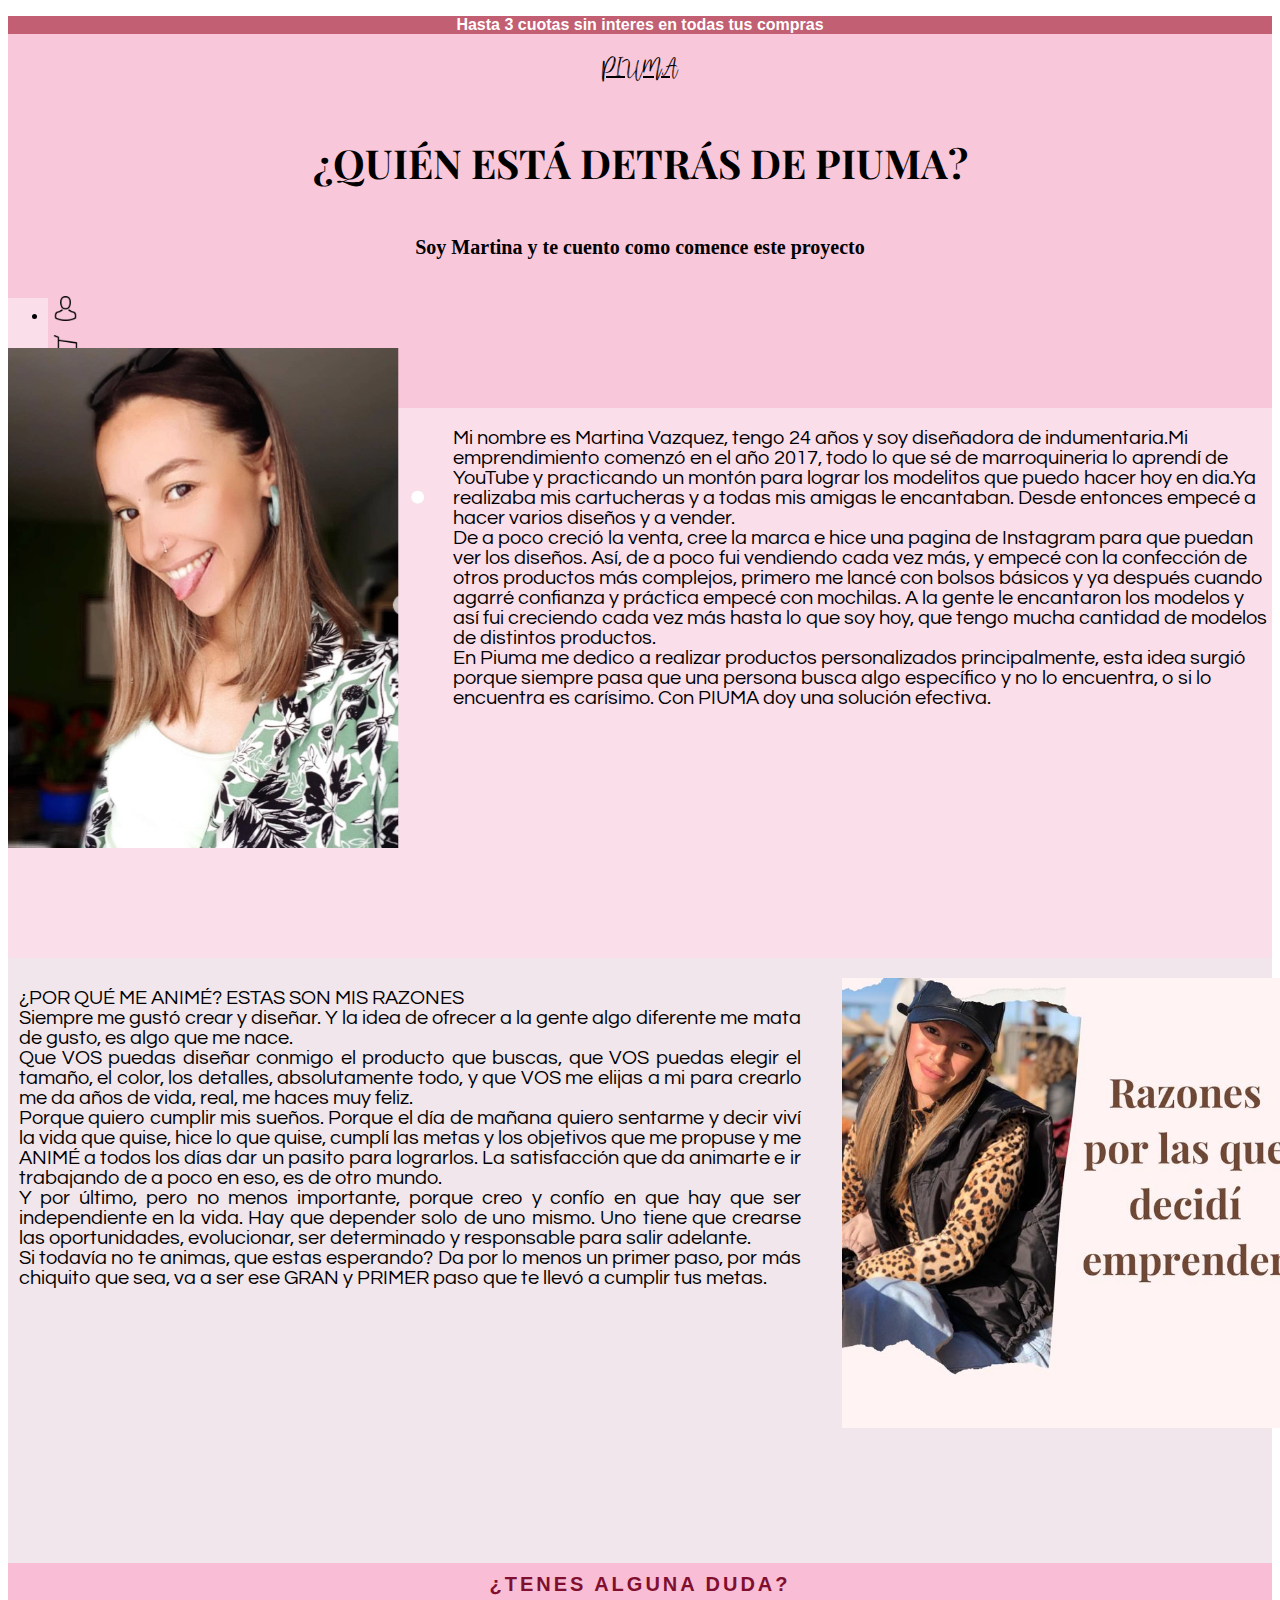
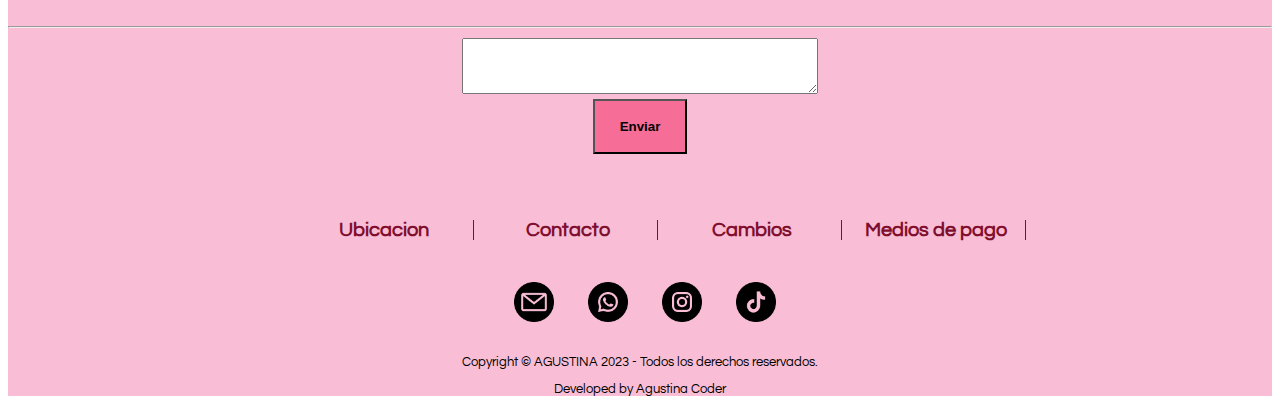
==== pages/quiensoy.html @ 61ef23d9 "creacion" ====
<!DOCTYPE html>
<html lang="en">

<head>
    <meta charset="UTF-8">
    <meta http-equiv="X-UA-Compatible" content="IE=edge">
    <meta name="viewport" content="width=device-width, initial-scale=1.0">
    <title>Conocenos</title>
    <meta name="description"
        content="Te cuento un poco mas de mi y como comenzo este proyecto en mi cabeza y como puse manos a la obra para lograr lo que hoy es Piuma">
    <meta name="keywords" content="Conoceme,Martina,Diseñadora,Mendoza,artensal,marroquineria">
    <!-- Boostrap CDN -->
    <link href="https://cdn.jsdelivr.net/npm/bootstrap@5.3.0/dist/css/bootstrap.min.css" rel="stylesheet"
        integrity="sha384-9ndCyUaIbzAi2FUVXJi0CjmCapSmO7SnpJef0486qhLnuZ2cdeRhO02iuK6FUUVM" crossorigin="anonymous">

    <link rel="stylesheet" href="../css/styles.css">
    <link rel="shortcut icon" href="../img/favicon.jpeg" type="image/x-icon">
</head>

<body>
    <section class="pagequiensoy">
        <header class="headpages-1">
            <p class="banner">Hasta 3 cuotas sin interes en todas tus compras</p>
            <p class="piuma">
                <a href="../index.html">PIUMA</a>
            </p>

            <h1 class="presentacion-titulo">¿QUIÉN ESTÁ DETRÁS DE PIUMA?</h1>
            <h2 class="subtitulo">Soy Martina y te cuento como comence este proyecto</h2>
            <div class="iconos">
                <ul class="nav justify-content-end">
                    <li class="nav-item-icono">
                        <a class="nav-link" href="#">
                            <img src="../img/avatar.png" width="25px" alt="logearse">
                        </a>
                    </li>
                    <li class="nav-item-icono">
                        <a class="nav-link" href="#">
                            <img src="../img/carrito-de-compras.png" width="25px" alt="compras">
                        </a>
                    </li>
                    <li class="nav-item-icono">
                        <a class="nav-link" href="#">
                            <img src="../img/estrella.png" width="25px" alt="favoritos">
                        </a>
                    </li>
                </ul>
            </div>

            <nav class="navbar navbar-expand-lg bg-body-tertiary">
                <div class="container-fluid">
                    <a class="navbar-brand" href="#"></a>
                    <button class="navbar-toggler" type="button" data-bs-toggle="collapse"
                        data-bs-target="#navbarSupportedContent" aria-controls="navbarSupportedContent"
                        aria-expanded="false" aria-label="Toggle navigation">
                        <span class="navbar-toggler-icon"></span>
                    </button>

                    <div class="collapse navbar-collapse" id="navbarSupportedContent">
                        <ul class="navbar-nav me-auto mb-2 mb-lg-0">
                            <li class="nav-item">
                                <a class="nav-link active" aria-current="page" href="../index.html">HOME</a>
                            </li>
                            <li class="nav-item dropdown">
                                <a class="nav-link dropdown-toggle" href="#" role="button" data-bs-toggle="dropdown"
                                    aria-expanded="false">
                                    PRODUCTOS
                                </a>
                                <ul class="dropdown-menu">
                                    <li><a class="dropdown-item" href="../pages/mantenimiento.html">Carteras</a></li>
                                    <li><a class="dropdown-item" href="../pages/mantenimiento.html">Bandoleras</a></li>
                                    <li><a class="dropdown-item" href="../pages/bolsos.html">Bolsos</a></li>
                                    <li><a class="dropdown-item" href="../pages/mantenimiento.html">Riñoneras</a></li>
                                    <li><a class="dropdown-item" href="../pages/mantenimiento.html">Mochilas</a></li>
                                    <li><a class="dropdown-item" href="../pages/mantenimiento.html">Bolsos materos</a>
                                    </li>
                                </ul>
                            </li>
                            <li class="nav-item dropdown">
                                <a class="nav-link dropdown-toggle" href="#" role="button" data-bs-toggle="dropdown"
                                    aria-expanded="false">
                                    ACCESORIOS
                                </a>
                                <ul class="dropdown-menu">
                                    <li><a class="dropdown-item" href="../pages/sobres.html">Sobres</a></li>
                                    <li><a class="dropdown-item" href="../pages/mantenimiento.html">Neceseres</a></li>
                                    <li><a class="dropdown-item" href="../pages/mantenimiento.html">Billeteras</a></li>
                                    <li><a class="dropdown-item" href="../pages/mantenimiento.html">Fundas Notebook</a>
                                    </li>
                                    <li><a class="dropdown-item" href="../pages/mantenimiento.html">Complementos</a>
                                    </li>
                                </ul>
                            </li>
                            <li class="nav-item dropdown">
                                <a class="nav-link dropdown-toggle" href="#" role="button" data-bs-toggle="dropdown"
                                    aria-expanded="false">
                                    PERSONALIZÁ TU PEDIDO
                                </a>
                                <ul class="dropdown-menu">
                                    <li><a class="dropdown-item" href="#">¿Cómo puedo personalizar mi pedido?</a></li>

                                </ul>
                            </li>
                        </ul>
                        <form class="d-flex" role="search">
                            <input class="form-control me-2" type="search" placeholder="Search" aria-label="Search">
                            <button type="button" class="btn btn-light">Buscar</button>

                        </form>
                    </div>
                </div>
            </nav>
        </header>
    </section>

    <section class="quiensoy">
        <main>
            <div class="contenedor1">
                <img src="../img/yo.png" alt class="yo">
                <p class="texto1">
                    Mi nombre es Martina Vazquez, tengo 24 años y soy diseñadora de indumentaria.Mi emprendimiento
                    comenzó
                    en el año 2017, todo lo que sé de marroquineria
                    lo aprendí de YouTube y practicando un montón para lograr los modelitos que puedo hacer hoy en
                    dia.Ya
                    realizaba mis cartucheras y a todas mis amigas le encantaban. Desde entonces empecé a hacer
                    varios
                    diseños y a vender.
                    <br>
                    De a poco creció la venta, cree la marca e hice una pagina de Instagram para que puedan ver los
                    diseños.
                    Así, de a poco fui vendiendo cada vez más, y empecé con la confección de otros productos más
                    complejos,
                    primero me lancé con bolsos básicos y ya después cuando agarré confianza y práctica empecé con
                    mochilas.
                    A la gente le encantaron los modelos y así fui creciendo cada vez más hasta lo que soy hoy, que
                    tengo
                    mucha cantidad de modelos de distintos productos.
                    <br>
                    En Piuma me dedico a realizar productos personalizados principalmente, esta idea surgió porque
                    siempre
                    pasa que una persona busca algo específico y no lo encuentra, o si lo encuentra es carísimo. Con
                    PIUMA
                    doy una solución efectiva.
                </p>
            </div>

            <div class="contenedor2">
                <p class="text2">
                    ¿POR QUÉ ME ANIMÉ? ESTAS SON MIS RAZONES
                    <br>
                    Siempre me gustó crear y diseñar. Y la idea de ofrecer a la gente algo diferente me mata de
                    gusto,
                    es
                    algo que me nace.
                    <br>
                    Que VOS puedas diseñar conmigo el producto que buscas, que VOS puedas elegir el tamaño, el
                    color,
                    los
                    detalles, absolutamente todo, y que VOS me elijas a mi para crearlo me da años de vida, real, me
                    haces
                    muy feliz.
                    <br>
                    Porque quiero cumplir mis sueños. Porque el día de mañana quiero sentarme y decir viví la vida
                    que
                    quise, hice lo que quise, cumplí las metas y los objetivos que me propuse y me ANIMÉ a todos los
                    días
                    dar un pasito para lograrlos. La satisfacción que da animarte e ir trabajando de a poco en eso,
                    es
                    de
                    otro mundo.
                    <br>
                    Y por último, pero no menos importante, porque creo y confío en que hay que ser independiente en
                    la
                    vida.
                    Hay que depender solo de uno mismo. Uno tiene que crearse las oportunidades, evolucionar, ser
                    determinado y responsable para salir adelante.
                    <br>
                    Si todavía no te animas, que estas esperando? Da por lo menos un primer paso, por más chiquito
                    que
                    sea,
                    va a ser ese GRAN y PRIMER paso que te llevó a cumplir tus metas.
                </p>
                <img src="../img/emprender.jpeg" alt class="emprender">
            </div>
        </main>
    </section>


    <footer class="footerindex">
        <div class="formulario">
            <form action="#" target="dudas">
                <div class="duda">
                    <p> ¿TENES ALGUNA DUDA?</p>
                    <hr>
                    <textarea name="mensaje"></textarea>
                </div>
                <input type="submit" value="Enviar">
            </form>
        </div>

        <nav class="menufinal">
            <ul class="mf">
                <li><a href="../pages/ubicacion.html">Ubicacion</a></li>
                <li><a href="#">Contacto</a></li>
                <li><a href="#">Cambios</a></li>
                <li><a href="#">Medios de pago</a></li>
            </ul>
        </nav>

        <nav class="menumedia">
            <ul class="mm">
                <li>
                    <a href="mailto:martinarociovaz@hotmail.com">
                        <img src="../img/email.png" alt class="correo">
                    </a>
                </li>
                <li><a href="https://api.whatsapp.com/send?phone=5492616509023">
                        <img src="../img/whatsapp.png" alt class="ws">
                    </a>
                </li>
                <li><a href="https://www.instagram.com/piumabags">
                        <img src="../img/instagram.png" alt class="ig">
                    </a>
                </li>
                <li><a href="https://www.tiktok.com/@piumabags?_t=8d8x2NXnNKg&_r=1">
                        <img src="../img/tik-tok.png" alt class="tiktok">
                    </a>
                </li>
            </ul>
        </nav>
        <p class="copy">
            Copyright © AGUSTINA 2023 - Todos los derechos reservados.</p>
        <p class="m-0 pb-3">Developed by Agustina Coder</p>

    </footer>
    <!-- Boostrap CDN -->
    <script src="https://cdn.jsdelivr.net/npm/bootstrap@5.3.0/dist/js/bootstrap.bundle.min.js"
        integrity="sha384-geWF76RCwLtnZ8qwWowPQNguL3RmwHVBC9FhGdlKrxdiJJigb/j/68SIy3Te4Bkz"
        crossorigin="anonymous"></script>
</body>

</html>
---- css/styles.css ----
@font-face {
  font-family: "$marca";
  src: url(./../fonts/letramarca.ttf);
}
@font-face {
  font-family: "$letratitulo2";
  src: url(./../fonts/letratitulo2.ttf);
}
@font-face {
  font-family: "$comun";
  src: url(./../fonts/menus.ttf);
}
@font-face {
  font-family: "$title";
  src: url(./../fonts/PlayfairDisplay-VariableFont_wght.ttf);
}
header {
  height: 100%;
  width: 100%;
  background-color: #f8c7da;
}
header .banner {
  background-color: rgba(147, 5, 24, 0.537254902);
  text-align: center;
  font-family: "Helvetica";
  font-weight: bold;
  color: #fffefe;
}
header .titulo {
  text-align: center;
}
header .titulo a {
  text-decoration: none;
  font-family: "$marca";
  font-size: 75px;
  font-weight: bold;
  letter-spacing: 5px;
  color: black;
}
header .subtitulo {
  text-align: center;
  font-size: 20px;
}
header .by {
  text-align: center;
  font-size: 20px;
}
header .nav-item li a {
  background-color: #f6f6f6 !important;
  color: black;
  text-decoration: none;
  padding: 8px;
  font-size: 14px;
  font-family: "$comun";
}
header .dropdown-menu a:hover {
  background-color: rgba(234, 148, 204, 0.9764705882) !important;
  text-align: center;
}
header .cuidado-titulo {
  font-family: "$comun";
  letter-spacing: normal;
  font-weight: lighter;
}
header .navbar navbar-expand-lg bg-body-tertiary {
  display: grid;
}
header .iconos {
  display: flex;
  flex-direction: column;
}
header .nav-item-icono {
  background-color: #f8c7da;
  padding: 5px;
}
header .nav-item-icono .logearse, header .nav-item-icono .compras, header .nav-item-icono .fav {
  width: 25px;
}
header .nav-item-icono a:hover {
  background-color: rgba(255, 133, 233, 0.9764705882);
}

.footerindex {
  width: 100%;
  height: 100%;
  background-color: #f9bed5;
}
.footerindex .formulario {
  font-size: 20px;
  text-align: center;
  color: rgba(248, 167, 167, 0.8);
  font-family: "Poppins", sans-serif;
  letter-spacing: 3px;
  margin-bottom: 50px;
}
.footerindex form .duda p {
  color: #800f2f;
  font-weight: bold;
  padding: 10px;
}
.footerindex textarea {
  width: 350px;
  height: 50px;
}
.footerindex input[type=submit i] {
  background-color: rgba(243, 34, 93, 0.5176470588);
  width: 94px;
  height: 55px;
  font-weight: bold;
}
.footerindex .menufinal {
  list-style: none;
  margin: 0;
  text-align: center;
  overflow: auto;
  margin-bottom: 10px;
}
.footerindex .menufinal li {
  width: 180px;
  display: inline-block;
}
.footerindex .menufinal a {
  text-decoration: none;
  display: block;
  font-family: "$comun";
  font-weight: bold;
  font-size: 20px;
  color: #800f2f;
  border-right: 1px solid;
}
.footerindex .menufinal li a:hover {
  background-color: #fee7f0;
}
.footerindex .copy {
  font-family: "$comun";
  text-align: center;
  font-size: 13px;
  color: black;
  font-weight: lighter;
}
.footerindex .pb-3 {
  font-family: "$comun";
  text-align: center;
  font-size: 13px;
  color: black;
  font-weight: lighter;
}
.footerindex .menumedia {
  display: flex;
  justify-content: center;
}
.footerindex .menumedia .mm li {
  width: 70px;
  display: inline-block;
}
.footerindex .menumedia .mm li .correo, .footerindex .menumedia .mm li .ws, .footerindex .menumedia .mm li .ig, .footerindex .menumedia .mm li .tiktok {
  width: 40px;
  height: 40px;
}

.descuentos {
  display: none;
  height: 500px;
  width: 100%;
}
.descuentos .imgdescuento {
  display: none;
  display: block;
  width: 100%;
  height: 500px;
}
.descuentos .descuento-img {
  display: none;
  display: block;
  width: 100%;
  height: 500px;
}

.contenedoruno .caja1 {
  display: flex;
  width: 1050px;
  height: 540px;
  align-items: center;
  flex-wrap: nowrap;
}
.contenedoruno .perfil {
  height: 420px;
  margin-right: 40px;
  padding: 8px;
}
.contenedoruno .presentacion {
  text-align: center;
  padding: 10px;
  font-size: 20px;
  font-family: "$comun";
}
.contenedoruno .hola {
  border-right: 1px solid;
  font-size: 30px;
  padding: 10px;
}
.contenedoruno .caja2 {
  display: flex;
  justify-content: left;
  margin-left: 1080px;
  margin-top: -460px;
}
.contenedoruno video {
  display: flex;
  width: 600px;
  height: 400px;
  border-color: 3px solid;
}

.seccion2 {
  display: grid;
  background-color: #f9e1ef;
  height: 630px;
  width: 100%;
}
.seccion2 .disenio h1 {
  display: flex;
  flex-direction: column;
  justify-content: start;
  align-items: center;
  padding: 40px;
  font-size: 30px;
  font-family: "$comun";
  letter-spacing: 4px;
  font-weight: bold;
}
.seccion2 .row {
  display: grid;
  grid-template-columns: 330px 330px 330px 330px;
  grid-template-rows: 1fr 1px;
  row-gap: 20px;
  column-gap: 20px;
}
.seccion2 .row .modelo1,
.seccion2 .row .modelo2,
.seccion2 .row .modelo4,
.seccion2 .row .modelo5 {
  display: grid;
  grid-template-columns: 1fr;
}
.seccion2 .row .modelo1 .img1,
.seccion2 .row .modelo1 .img2,
.seccion2 .row .modelo1 .img4,
.seccion2 .row .modelo1 .img5,
.seccion2 .row .modelo2 .img1,
.seccion2 .row .modelo2 .img2,
.seccion2 .row .modelo2 .img4,
.seccion2 .row .modelo2 .img5,
.seccion2 .row .modelo4 .img1,
.seccion2 .row .modelo4 .img2,
.seccion2 .row .modelo4 .img4,
.seccion2 .row .modelo4 .img5,
.seccion2 .row .modelo5 .img1,
.seccion2 .row .modelo5 .img2,
.seccion2 .row .modelo5 .img4,
.seccion2 .row .modelo5 .img5 {
  width: 250px;
  height: 250px;
  border-radius: 5px;
  border: 1px solid;
}
.seccion2 .row .modelo1 .descripcion,
.seccion2 .row .modelo2 .descripcion,
.seccion2 .row .modelo4 .descripcion,
.seccion2 .row .modelo5 .descripcion {
  text-align: center;
  font-family: "$comun";
  font-weight: bold;
  font-size: 16px;
  text-decoration: underline;
  letter-spacing: 1px;
  text-transform: uppercase;
  padding: 2px 2px;
}
.seccion2 .row .modelo1 .cuotas,
.seccion2 .row .modelo2 .cuotas,
.seccion2 .row .modelo4 .cuotas,
.seccion2 .row .modelo5 .cuotas {
  text-align: center;
  font-family: "$comun";
}
.seccion2 .row .modelo1 .precio,
.seccion2 .row .modelo2 .precio,
.seccion2 .row .modelo4 .precio,
.seccion2 .row .modelo5 .precio {
  text-align: center;
  font-family: "$comun";
  margin-top: 5px;
  color: #100000;
  font-weight: bold;
  font-size: 16px;
}

.seccion3 {
  background-color: #e2dde0;
  width: 100%;
  height: 600px;
}
.seccion3 .titulo {
  text-align: center;
  font-family: "$comun";
  text-decoration: overline;
  letter-spacing: 1px;
  font-size: 30px;
  font-weight: bold;
  padding: 20px;
}
.seccion3 .contenedorimg {
  display: flex;
  justify-content: center;
  justify-content: space-around;
}
.seccion3 .contenedorimg .imgA {
  height: 350px;
  border: 2px solid;
  border-radius: 10px;
  transition: all 300ms;
}
.seccion3 .contenedorimg .imgA:hover {
  opacity: 0.5;
  transform: scale(1.1);
}
.seccion3 .contenedorimg .imgB, .seccion3 .contenedorimg .imgC {
  height: 350px;
  border: 2px solid;
  border-radius: 10px;
  transition: all 300ms;
}
.seccion3 .contenedorimg .imgB:hover, .seccion3 .contenedorimg .imgC:hover {
  opacity: 0.5;
  transform: scale(1.1);
}
.seccion3 .contenedorimg .imgD {
  height: 350px;
  border: 2px solid;
  border-radius: 10px;
  transition: all 300ms;
}
.seccion3 .contenedorimg .imgD:hover {
  opacity: 0.5;
  transform: scale(1.1);
}

.page .page {
  display: grid;
  width: 100%;
  grid-template-areas: "head head" "nav nav" "main main" "foot foot";
  grid-template-rows: 270px 60px;
  grid-template-columns: 100px;
}
.page .page header {
  grid-area: head;
  background-color: #f8c7da;
}
.page .page nav {
  grid-area: nav;
  height: 65px;
  background-color: #ecf1fb;
}
.page .page main {
  grid-area: main;
  display: flex;
  background-color: #fffffb;
}
.page .menupages {
  position: absolute;
  margin-left: 310px;
}
.page .piuma {
  text-align: center;
}
.page .piuma a {
  color: black;
  text-align: center;
  font-family: "$marca";
  font-size: 20px;
}
.page .bolsos-titulo {
  font-family: "$title";
  font-size: 50px;
  letter-spacing: normal;
  text-align: center;
}
.page .subtitulo-titulos {
  font-family: "$comun";
  font-size: 25px;
  text-align: center;
  padding: 20px;
  font-style: oblique;
}
.page .container_bolsos {
  display: flex;
  flex-wrap: wrap;
  align-content: stretch;
  justify-content: space-evenly;
  align-items: center;
  background-color: #f8e9f2;
}
.page .container_bolsos .bs {
  display: flex;
  width: 340px;
  height: 400px;
  padding: 60px 40px;
  border-radius: 15%;
}
.page .nombre-producto {
  font-size: 20px;
  font-weight: bold;
  text-align: center;
  font-family: "$comun";
}
.page .precio-producto {
  text-align: center;
  font-size: 18px;
  font-family: "$comun";
}
.page .cuotas-producto {
  text-align: center;
  font-family: "$comun";
}

.page .page {
  display: grid;
  width: 100%;
  grid-template-areas: "head head" "nav nav" "main main" "foot foot";
  grid-template-rows: 270px 60px;
  grid-template-columns: 100px;
}
.page .page header {
  grid-area: head;
  background-color: #f8c7da;
}
.page .page nav {
  grid-area: nav;
  height: 65px;
  background-color: #ecf1fb;
}
.page .page main {
  grid-area: main;
  display: flex;
  background-color: #fffffb;
}
.page .menupages {
  position: absolute;
  margin-left: 310px;
}
.page .sobres-titulo {
  font-family: "$title";
  font-size: 50px;
  letter-spacing: normal;
  text-align: center;
}
.page .subtitulo-titulos {
  padding: 0px;
}
.page .container_sobres {
  display: flex;
  flex-wrap: wrap;
  align-content: stretch;
  justify-content: space-evenly;
  align-items: center;
  background-color: #f8e9f2;
}
.page .container_sobres .s {
  display: flex;
  width: 350px;
  height: 340px;
  padding: 40px 50px;
  border-radius: 15%;
}
.page .container_sobres .nombre-producto {
  font-size: 20px;
  font-weight: bold;
  text-align: center;
  font-family: "$comun";
}
.page .container_sobres .precio-producto {
  text-align: center;
  font-size: 18px;
  font-family: "$comun";
}
.page .container_sobres .cuotas-producto {
  text-align: center;
  font-family: "$comun";
}

/* UBICACION */
.head-mapa {
  width: 100%;
  height: 265px;
}
.head-mapa .ubicacion-titulo {
  font-family: "$title";
  font-size: 55px;
  font-weight: 100;
  letter-spacing: normal;
  text-align: center;
}
.head-mapa .piuma {
  text-align: center;
}
.head-mapa .piuma a {
  text-align: center;
  font-family: "$marca";
  font-size: 20px;
  color: #000;
}

.mapa {
  width: 100%;
  height: 600px;
  background-color: #ffffff;
}
.mapa .mapagoogle {
  width: 720px;
  height: 550px;
  padding: 50px 60px;
}
.mapa .textoubi {
  display: flex;
  background-color: #fed6e9;
  width: 600px;
  height: 410px;
  margin: -491px 800px;
  justify-content: right;
}
.mapa .textoubi .retiro {
  font-family: "$comun";
  font-size: 25px;
  text-align: justify;
  padding: 50px;
}
.mapa .textoubi .buscar {
  border-left: 2px solid;
  padding: 42px;
  text-align: center;
  font-family: "$comun";
  font-size: 20px;
}
.mapa .tx-responsive {
  display: none;
  text-align: center;
  width: 100px;
  height: 200px;
}
.mapa .tx-responsive .tx-r {
  display: none;
}

.pagequiensoy .headpages-1 {
  width: 100%;
  height: 282px;
}
.pagequiensoy .headpages-1 .presentacion-titulo {
  font-family: "$title";
  font-size: 40px;
  letter-spacing: normal;
  padding: 20px;
  text-align: center;
}
.pagequiensoy .headpages-1 .piuma {
  text-align: center;
}
.pagequiensoy .headpages-1 .piuma a {
  text-align: center;
  font-family: "$marca";
  font-size: 20px;
  color: #000;
}
.pagequiensoy .headpages-1 .nav-item li a {
  background-color: #f6f6f6 !important;
  color: black;
  text-decoration: none;
  padding: 8px;
  font-family: "$comun";
  font-size: 14px;
}
.pagequiensoy .headpages-1 .dropdown-menu a:hover {
  background-color: rgba(234, 148, 204, 0.9764705882);
  text-align: center;
}

.quiensoy {
  width: 100%;
  height: 1245px;
  background-color: #f6eef5;
}
.quiensoy .contenedor1 {
  display: flex;
  background-color: #fadfeb;
}
.quiensoy .contenedor1 .yo {
  width: 450px;
  height: 500px;
  margin-top: 50px;
}
.quiensoy .contenedor1 .texto1 {
  width: 900px;
  height: 510px;
  margin-left: 6px;
  margin-top: 130px;
  font-size: 20px;
  padding-left: 23px;
  font-family: "$comun";
}
.quiensoy .contenedor2 {
  display: flex;
  flex-direction: row;
  flex-wrap: nowrap;
  justify-content: space-around;
  background-color: #f1e6eb;
}
.quiensoy .contenedor2 .text2 {
  width: 782px;
  height: 590px;
  font-family: "$comun";
  margin-top: 30px;
  text-align: justify;
  font-size: 20px;
  align-items: center;
}
.quiensoy .contenedor2 .emprender {
  display: flex;
  margin-bottom: 30px;
  height: 450px;
  padding: 20px;
  margin-right: -50px;
}

/* MANTEMINIEMTO */
.page-mantenimiento header .iconos {
  display: flex;
  flex-direction: column;
}
.page-mantenimiento header .nav-item-icono {
  background-color: #f8c7da;
  padding: 5px;
}
.page-mantenimiento header .nav-item-icono .logearse, .page-mantenimiento header .nav-item-icono .compras, .page-mantenimiento header .nav-item-icono .fav {
  width: 25px;
}
.page-mantenimiento header .nav-item-icono a:hover {
  background-color: rgba(255, 133, 233, 0.9764705882);
}
.page-mantenimiento .mant {
  text-align: center;
}
.page-mantenimiento .mant a {
  text-decoration: none;
  font-family: "$marca";
  font-size: 75px;
  text-align: center;
  font-weight: bold;
  letter-spacing: 5px;
  text-align: center;
  color: black;
}
.page-mantenimiento .mensaje- {
  background-color: #f8e7e9;
  display: flex;
  justify-content: center;
  padding: 28px;
  border-radius: 10px;
  margin: 64px auto;
  max-width: 448px;
  align-content: center;
  align-items: center;
  flex-direction: row;
  flex-wrap: wrap;
}
.page-mantenimiento .mensaje- .ups {
  color: black;
  font-size: 30px;
  margin: 0;
  font-weight: bold;
  text-align: center;
}
.page-mantenimiento .mensaje- .ups .warning-emoji {
  width: 48px;
  height: 48px;
}
.page-mantenimiento .mensaje- .boton {
  background-color: rgb(241, 106, 181);
  color: black;
  border: none;
  padding: 10px 20px;
  border-radius: 5px;
  margin-top: 20px;
  font-size: 16px;
  text-decoration: none;
  cursor: pointer;
}
.page-mantenimiento .mensaje- .boton:hover {
  background-color: palevioletred;
}

/* ------------------TABLET--------------------- */
@media only screen and (max-width: 1024px) {
  * {
    margin: 0;
    padding: 0;
  }
  h1 {
    font-family: "letramarca";
    font-size: 55px;
    text-align: center;
    font-weight: bold;
    letter-spacing: 5px;
  }
  .subtitulo {
    text-align: center;
    font-size: 20px;
  }
  .by {
    text-align: center;
    font-size: 20px;
  }
  /* SECCION DESCUENTOS */
  .descuentos {
    display: flex;
    width: 800px;
    height: 440px;
    margin-top: 10px;
    margin-left: 115px;
  }
  .descuentos .imgdescuento {
    display: block;
    width: 100%;
    height: 400px;
  }
  .descuentos .descuento-img {
    display: block;
    width: 100%;
    height: 400px;
  }
  /* SECCION 1 */
  .seccion1 .contenedoruno {
    width: 100%;
    height: 100%;
    background-color: #fefcfd;
  }
  .seccion1 .contenedoruno .caja1 {
    width: 100%;
    height: 100%;
    flex-wrap: wrap;
    align-content: space-between;
    justify-content: space-evenly;
  }
  .seccion1 .contenedoruno .caja1 .perfil {
    height: 400px;
    object-fit: contain;
    padding: 5px;
  }
  .seccion1 .contenedoruno .caja1 .hola {
    text-decoration: underline;
    border: none;
    font-size: 30px;
    padding: 30px 50px;
    color: #b52284;
  }
  .seccion1 .contenedoruno .caja1 .presentacion {
    text-align: center;
    font-size: 20px;
    font-family: "$comun";
  }
  .seccion1 .contenedoruno .caja2 {
    display: none;
  }
  .seccion1 .contenedoruno .caja2 .imgcaja2 {
    display: none;
  }
  /* SECCION2 */
  .seccion2 {
    display: grid;
  }
  .seccion2 .disenio {
    display: flex;
  }
  .seccion2 .row {
    display: grid;
    grid-template-columns: 202px 232px 235px 230px;
    grid-template-rows: 1fr;
    row-gap: 20px;
  }
  .seccion2 .row .modelo1,
  .seccion2 .row .modelo2,
  .seccion2 .row .modelo4,
  .seccion2 .row .modelo5 {
    display: grid;
    width: 100%;
    justify-items: center;
    align-items: center;
    justify-content: center;
  }
  .seccion2 .row .modelo1 .img1, .seccion2 .row .modelo1 .img2, .seccion2 .row .modelo1 .img5,
  .seccion2 .row .modelo2 .img1,
  .seccion2 .row .modelo2 .img2,
  .seccion2 .row .modelo2 .img5,
  .seccion2 .row .modelo4 .img1,
  .seccion2 .row .modelo4 .img2,
  .seccion2 .row .modelo4 .img5,
  .seccion2 .row .modelo5 .img1,
  .seccion2 .row .modelo5 .img2,
  .seccion2 .row .modelo5 .img5 {
    width: 200px;
    height: 200px;
  }
  .seccion2 .row .modelo1 .img4,
  .seccion2 .row .modelo2 .img4,
  .seccion2 .row .modelo4 .img4,
  .seccion2 .row .modelo5 .img4 {
    width: 204px;
    height: 201px;
  }
  .seccion2 .row .descripcion {
    text-align: center;
    font-family: "$comun";
    font-weight: bold;
    font-size: 20px;
    text-decoration: underline;
    letter-spacing: 1px;
    text-transform: uppercase;
    padding: 2px 2px;
  }
  .seccion2 .row .cuotas {
    text-align: center;
    font-family: "$comun";
  }
  .seccion2 .row .precio {
    text-align: center;
    font-family: "$comun";
    margin-top: 5px;
    color: #100000;
    font-weight: bold;
    font-size: 16px;
  }
  /* SECCION 3 */
  .seccion3 {
    width: 100%;
    height: 100%;
    background-color: #ffffff;
  }
  .seccion3 .titulo {
    text-align: center;
    font-family: "$comun";
    text-decoration: overline;
    letter-spacing: 1px;
    font-size: 30px;
    font-weight: bold;
    padding: 35px;
  }
  .seccion3 .contenedorimg {
    display: flex;
    height: 850px;
    justify-content: center;
    gap: 105px;
    flex-wrap: wrap;
  }
  .seccion3 .contenedorimg .imgA {
    width: 300px;
    height: 350px;
    border: 2px solid;
  }
  .seccion3 .contenedorimg .imgB {
    width: 300px;
    height: 350px;
    border: 2px solid;
  }
  .seccion3 .contenedorimg .imgC {
    width: 300px;
    height: 350px;
    border: 2px solid;
    margin-left: 0px;
  }
  .seccion3 .contenedorimg .imgD {
    width: 300px;
    height: 350px;
    border: 2px solid;
  }
  /* FOOTER */
  .footerindex {
    width: 100%;
    height: 480px;
    background-color: #f9bed5;
  }
  .footerindex .mf {
    list-style: none;
    padding: 5px;
    margin: 0;
    line-height: 30px;
    text-align: center;
    overflow: auto;
    margin-bottom: 30px;
  }
  .footerindex .mf li {
    width: 180px;
    display: inline-block;
  }
  .footerindex .mf a {
    text-decoration: none;
    display: block;
    font-family: "$comun";
    font-weight: bold;
    font-size: 20px;
    color: #800f2f;
    border-right: 1px solid;
  }
  .footerindex .mf .menufinal li a:hover {
    background-color: #fee7f0;
  }
  .footerindex .copy,
  .footerindex .pb-3 {
    text-align: center;
    font-size: 13px;
  }
  .footerindex .menumedia {
    display: flex;
    justify-content: center;
  }
  .footerindex .menumedia li {
    width: 75px;
    display: inline-block;
  }
  /* UBICACION */
  .head-mapa {
    width: 100%;
    height: 265px;
  }
  .head-mapa .ubicacion-titulo {
    font-family: "$title";
    font-size: 45px;
    font-weight: 100;
    letter-spacing: normal;
  }
  .head-mapa .piuma {
    text-align: center;
    font-family: "$marca";
    font-size: 25px;
  }
  .mapa {
    width: 100%;
    height: 600px;
    background-color: #ffffff;
  }
  .mapa .mapagoogle {
    width: 575px;
    height: 550px;
  }
  .mapa .textoubi {
    display: flex;
    background-color: #fed6e9;
    width: 465px;
    height: 450px;
    background-color: #fed6e9;
    margin: -510px 547px;
    justify-content: right;
  }
  .mapa .textoubi .retiro {
    font-family: "$comun";
    font-size: 25px;
    text-align: justify;
    padding: 10px;
  }
  .mapa .textoubi .buscar {
    border-left: 2px solid;
    padding: 42px;
    text-align: center;
    font-family: "$comun";
    font-size: 20px;
  }
  .mapa .tx-responsive {
    display: none;
    text-align: center;
    width: 100px;
    height: 200px;
  }
  .mapa .tx-responsive .tx-r {
    display: none;
  }
  /* SECCION CONOCEME */
  .quiensoy {
    width: 100%;
    height: 100%;
    background-color: #fae9f0;
  }
  .quiensoy .presentacion-titulo {
    font-family: "$title";
    font-size: 40px;
    letter-spacing: normal;
    padding: 20px;
    font-weight: lighter;
  }
  .quiensoy .contenedor1 {
    display: flex;
    flex-wrap: nowrap;
    flex-direction: row-reverse;
  }
  .quiensoy .contenedor1 .yo {
    height: 450px;
    margin-top: 100px;
  }
  .quiensoy .contenedor1 .texto1 {
    width: 100%;
    height: 100%;
    margin-left: 30px;
    font-size: 24px;
    padding-left: 23px;
  }
  .quiensoy .contenedor2 {
    display: flex;
    flex-wrap: nowrap;
    flex-direction: row-reverse;
    justify-content: space-around;
  }
  .quiensoy .contenedor2 .emprender {
    display: flex;
    margin-top: 200px;
    height: 320px;
    width: 350px;
    padding: 0;
    border: none;
    margin-left: 30px;
  }
  .quiensoy .contenedor2 .text2 {
    width: 100%;
    height: 100%;
    font-family: "$comun";
    font-size: 24px;
    margin-left: 75px;
    border: none;
    text-align: left;
  }
}
/* -----------MOBILE------------ */
@media only screen and (max-width: 420px) {
  * {
    margin: 0;
    padding: 0;
  }
  header {
    width: 100%;
    height: 100%;
    background-color: #f8c7da;
  }
  header .banner {
    background-color: rgba(147, 5, 24, 0.537254902);
    font-size: 12px;
  }
  header .iconos {
    display: flex;
    flex-direction: column;
  }
  header .nav-item-icono {
    background-color: #f8c7da;
  }
  header .nav-item-icono .logearse, header .nav-item-icono .compras, header .nav-item-icono .fav {
    width: 20px;
  }
  header .nav-item-icono .nav-item-icono a:hover {
    background-color: rgba(255, 133, 233, 0.9764705882);
  }
  header h1 {
    font-family: "$marca";
    font-size: 40px;
    text-align: center;
    font-weight: bolder;
    letter-spacing: 5px;
  }
  header .subtitulo {
    text-align: center;
    font-size: 15px;
  }
  header .by {
    text-align: center;
    font-size: 15px;
  }
  header .navbar-nav .nav-link.active {
    font-family: "$comun";
  }
  header .dropdown-toggle {
    font-family: "$comun";
  }
  .descuentos {
    width: 100%;
    height: 235px;
    margin-left: 1px;
  }
  .descuentos .imgdescuento {
    width: 100%;
    height: 350px;
  }
  .descuentos .descuento-img {
    height: 200px;
    object-fit: contain;
  }
  /* SECCION 1 */
  .contenedoruno {
    width: 100%;
    height: 100%;
    background-color: #fefcfd;
  }
  .contenedoruno .caja1 {
    display: flex;
    width: 100%;
    height: 100%;
    background-color: #ffeffa;
    flex-wrap: wrap;
    align-items: stretch;
    justify-content: space-around;
  }
  .contenedoruno .caja1 .perfil {
    object-fit: contain;
    margin-left: 40px;
  }
  .contenedoruno .caja1 a {
    font-family: "$title";
    font-style: normal;
    text-decoration: none;
    color: #b52284;
  }
  .contenedoruno .caja1 .presentacion {
    height: 100%;
    font-size: 20px;
    font-family: "$comun";
    background-color: rgb(255, 255, 255);
  }
  .contenedoruno .caja1 .hola {
    border-right: none;
    text-align: center;
    font-size: 30px;
    width: 260px;
  }
  .caja2 {
    display: none;
  }
  .caja2 .imgcaja2 {
    display: none;
  }
  /* SECCION2 */
  .seccion2 {
    background-color: #f9e1ef;
    width: 100%;
    height: 100%;
  }
  .seccion2 .disenio {
    justify-content: center;
    text-align: center;
    font-size: 30px;
    font-family: "$comun";
    letter-spacing: 4px;
    font-weight: bold;
  }
  .seccion2 .row {
    display: flex;
    flex-wrap: nowrap;
    flex-direction: column;
  }
  .seccion2 .row .modelo1,
  .seccion2 .row .modelo2,
  .seccion2 .row .modelo3,
  .seccion2 .row .modelo4,
  .seccion2 .row .modelo5 {
    display: grid;
    justify-items: center;
    align-items: baseline;
    align-content: center;
    width: 100%;
  }
  .seccion2 .row .modelo1 .img1,
  .seccion2 .row .modelo1 .img2,
  .seccion2 .row .modelo1 .img3,
  .seccion2 .row .modelo1 .img4,
  .seccion2 .row .modelo1 .img5,
  .seccion2 .row .modelo2 .img1,
  .seccion2 .row .modelo2 .img2,
  .seccion2 .row .modelo2 .img3,
  .seccion2 .row .modelo2 .img4,
  .seccion2 .row .modelo2 .img5,
  .seccion2 .row .modelo3 .img1,
  .seccion2 .row .modelo3 .img2,
  .seccion2 .row .modelo3 .img3,
  .seccion2 .row .modelo3 .img4,
  .seccion2 .row .modelo3 .img5,
  .seccion2 .row .modelo4 .img1,
  .seccion2 .row .modelo4 .img2,
  .seccion2 .row .modelo4 .img3,
  .seccion2 .row .modelo4 .img4,
  .seccion2 .row .modelo4 .img5,
  .seccion2 .row .modelo5 .img1,
  .seccion2 .row .modelo5 .img2,
  .seccion2 .row .modelo5 .img3,
  .seccion2 .row .modelo5 .img4,
  .seccion2 .row .modelo5 .img5 {
    width: 250px;
    height: 250px;
  }
  .seccion2 .row .seccion-2 {
    display: inline-flex;
    flex-direction: column;
    align-items: center;
  }
  .seccion2 .row .seccion-2 .descripcion {
    text-align: center;
    font-family: "$comun";
    font-weight: bold;
    font-size: 18px;
    padding: 2px 2px;
  }
  .seccion2 .row .seccion-2 .cuotas {
    text-align: center;
    font-family: "$comun";
  }
  .seccion2 .row .seccion-2 .precio {
    text-align: center;
    font-family: "$comun";
    margin-top: 5px;
    color: #100000;
    font-weight: bold;
    font-size: 16px;
  }
  /* SECCION 3 */
  .seccion3 {
    background-color: #ffffff;
    width: 100%;
    height: 1225px;
  }
  .seccion3 .titulo {
    text-align: center;
    font-family: "$comun";
    text-decoration: overline;
    letter-spacing: 1px;
    font-size: 30px;
    font-weight: bold;
  }
  .seccion3 .contenedorimg {
    display: grid;
    grid-template-rows: 230px;
    gap: 35px;
    justify-items: end;
    align-items: center;
    justify-content: center;
  }
  .seccion3 .contenedorimg .imgA,
  .seccion3 .contenedorimg .imgB,
  .seccion3 .contenedorimg .imgC,
  .seccion3 .contenedorimg .imgD {
    display: flex;
    width: 210px;
    height: 230px;
  }
  /* FOOTER */
  .footerindex {
    width: 100%;
    height: 100%;
    background-color: #f9bed5;
  }
  .footerindex .formulario {
    padding: 0px;
    margin: 0px;
  }
  .footerindex .formulario p {
    color: #800f2f;
    font-weight: bold;
    padding: 20px;
  }
  .footerindex .formulario input[type=submit i] {
    background-color: rgba(243, 34, 93, 0.5176470588);
    width: 94px;
    height: 55px;
    font-weight: bold;
  }
  .footerindex .formulario textarea {
    width: 200px;
    height: 70px;
  }
  .footerindex .mf {
    background-color: #f9bed5;
    list-style: none;
    padding: 35px;
    margin: 0;
    text-align: center;
    overflow: auto;
  }
  .footerindex .mf li {
    width: 180px;
    display: inline-block;
  }
  .footerindex .mf .menufinal .menufinal li a:hover {
    background-color: #f9bed5;
  }
  .footerindex .copy,
  .footerindex .pb-3 {
    text-align: center;
    font-size: 10px;
    margin-bottom: 0px;
  }
  .footerindex .menumedia {
    display: flex;
    justify-content: center;
  }
  .footerindex .menumedia .menumedia {
    display: flex;
    justify-content: center;
  }
  .footerindex .menumedia .menumedia .mm li {
    width: 70px;
    display: inline-block;
  }
  .footerindex .menumedia .menumedia .mm li .correo, .footerindex .menumedia .menumedia .mm li .ws, .footerindex .menumedia .menumedia .mm li .ig, .footerindex .menumedia .menumedia .mm li .tiktok {
    width: 40px;
  }
  /* SECCION CONOCEME */
  .pagequiensoy .headpages-1 {
    width: 100%;
    height: 100%;
  }
  .pagequiensoy .headpages-1 .presentacion-titulo {
    font-family: "$title";
    font-size: 30px;
    letter-spacing: normal;
  }
  .pagequiensoy .headpages-1 .subtitulo {
    font-size: 17px;
  }
  .pagequiensoy .headpages-1 .iconos {
    background-color: #f8c7da;
    padding: 0px;
  }
  .pagequiensoy .headpages-1 .iconos ul li a .logearse, .pagequiensoy .headpages-1 .iconos ul li a .compras, .pagequiensoy .headpages-1 .iconos ul li a .fav {
    width: 20px;
  }
  .quiensoy {
    width: 100%;
    height: 100%;
    background-color: #fae9f0;
  }
  .quiensoy .contenedor1 {
    display: flex;
    flex-wrap: wrap;
    justify-content: space-evenly;
  }
  .quiensoy .contenedor1 .yo {
    width: 300px;
    height: 350px;
    margin-top: 20px;
  }
  .quiensoy .contenedor1 .texto1 {
    width: 100%;
    height: 100%;
    margin-top: 33px;
    font-size: 20px;
    border-left: none;
    font-family: "$comun";
    text-align: center;
    margin-right: 40px;
  }
  .quiensoy .contenedor2 {
    display: flex;
    flex-wrap: wrap;
    flex-direction: row-reverse;
    justify-content: space-evenly;
  }
  .quiensoy .contenedor2 .text2 {
    width: 100%;
    height: 100%;
    font-family: "$comun";
    font-size: 20px;
    margin-right: 40px;
    border: none;
    margin-bottom: 60px;
  }
  .quiensoy .contenedor2 .emprender {
    display: none;
  }
  .footerindex .menumedia {
    display: flex;
    justify-content: center;
  }
  .footerindex .menumedia .menumedia {
    display: flex;
    justify-content: center;
  }
  .footerindex .menumedia .menumedia .mm li {
    width: 70px;
    display: inline-block;
  }
  .footerindex .menumedia .menumedia .mm li .correo, .footerindex .menumedia .menumedia .mm li .ws, .footerindex .menumedia .menumedia .mm li .ig, .footerindex .menumedia .menumedia .mm li .tiktok {
    width: 45px;
  }
  /* UBICACION */
  .head-mapa {
    width: 100%;
    height: 100%;
  }
  .head-mapa .ubicacion-titulo {
    font-family: "$title";
    font-size: 30px;
    letter-spacing: normal;
  }
  .mapa {
    width: 100%;
    height: 600px;
    background-color: rgb(250, 234, 234);
  }
  .mapa .mapagoogle {
    margin-left: 20px;
    width: 335px;
    height: 350px;
    padding: 25px 30px;
  }
  .mapa .textoubi, .mapa .buscar, .mapa .retiro {
    display: none;
  }
  .mapa .tx-responsive {
    display: flex;
    background-color: #f893d6;
    width: 245px;
    height: 150px;
    margin-left: 60px;
    padding: 20px;
    border-style: double;
    font-size: 15px;
    margin-top: 10px;
  }
  .mapa .tx-responsive .tx-r {
    display: inline;
    text-align: center;
    font-family: "$comun";
  }
  /* BOLSOS */
  .page {
    display: grid;
    width: 100%;
    grid-template-areas: "head head" "nav nav" "main main" "foot foot";
    grid-template-rows: 215px 50px;
    grid-template-columns: 180px;
  }
  .page header {
    grid-area: head;
    background-color: #f8c7da;
  }
  .page header nav {
    grid-area: nav;
    height: 60px;
    background-color: #ecf1fb;
  }
  .page header nav .container-fluid {
    background-color: #ffffff;
  }
  .page header nav .iconos {
    background-color: #f8c7da;
    padding: 0px;
  }
  .page header nav .iconos ul li a .logearse, .page header nav .iconos ul li a .compras, .page header nav .iconos ul li a .fav {
    width: 20px;
  }
  .page header main {
    grid-area: main;
    display: flex;
    background-color: #fffffb;
  }
  .page header .bolsos-titulo {
    font-size: 35px;
  }
  .page header .subtitulo-titulos {
    font-size: 20px;
  }
  .page header .menupages {
    position: absolute;
    margin-left: 310px;
  }
  .page header .container_bolsos {
    display: flex;
    flex-wrap: wrap;
    align-content: stretch;
    justify-content: space-evenly;
    align-items: center;
  }
  .page header .container_bolsos .bs {
    display: flex;
    width: 355px;
    height: 400px;
    padding: 39px 34px;
    border-radius: 15%;
  }
  .page header .container_bolsos .bolsos-titulo {
    font-family: "$title";
    font-size: 40px;
    letter-spacing: normal;
  }
  .page header .container_bolsos .subtitulo-titulos {
    padding: 0px;
  }
  /* SOBRES */
  .page {
    display: grid;
    width: 100%;
    grid-template-areas: "head head" "nav nav" "main main" "foot foot";
    grid-template-rows: 215px 50px;
    grid-template-columns: 180px;
  }
  .page header {
    grid-area: head;
    background-color: #f8c7da;
  }
  .page header .piuma {
    font-size: 15px;
  }
  .page header .sobres-titulo {
    font-family: "$title";
    font-size: 30px;
    letter-spacing: normal;
  }
  .page header .subtitulo-titulos {
    padding: 0px;
    font-size: 20px;
    text-align: center;
  }
  .page nav {
    grid-area: nav;
    height: 100%;
    background-color: #ecf1fb;
  }
  .page main {
    grid-area: main;
    display: flex;
    background-color: #fffffb;
  }
  .menupages {
    position: absolute;
    margin-left: 310px;
  }
  .s {
    display: flex;
    width: 350px;
    height: 340px;
    padding: 40px 50px;
    border-radius: 15%;
  }
  .s .nombre-producto {
    font-size: 20px;
    font-weight: bold;
    text-align: center;
    font-family: "$comun";
  }
  .s .precio-producto {
    text-align: center;
    font-size: 18px;
    font-family: "$comun";
  }
  .s .cuotas-producto {
    text-align: center;
    font-family: "$comun";
  }
  .page-mantenimiento .headpages {
    height: 150px;
  }
  .page-mantenimiento .headpages .mant {
    font-family: "$marca";
    font-size: 40px;
    text-align: center;
    font-weight: bolder;
    letter-spacing: 5px;
  }
  .page-mantenimiento .mensaje- {
    background-color: #f8e7e9;
    display: flex;
    justify-content: center;
    border-radius: 10px;
    margin: 50px auto;
    max-width: 448px;
    align-content: center;
    align-items: center;
    flex-direction: row;
    flex-wrap: wrap;
  }
  .page-mantenimiento .mensaje- .ups {
    color: black;
    font-size: 30px;
    margin: 0;
    font-weight: bold;
    text-align: center;
  }
  .page-mantenimiento .mensaje- .boton {
    background-color: rgb(241, 106, 181);
    color: black;
    border: none;
    padding: 10px 20px;
    border-radius: 5px;
    margin-top: 20px;
    font-size: 16px;
    text-decoration: none;
    cursor: pointer;
  }
  .page-mantenimiento .mensaje- .boton:hover {
    background-color: palevioletred;
  }
}

/*# sourceMappingURL=styles.css.map */
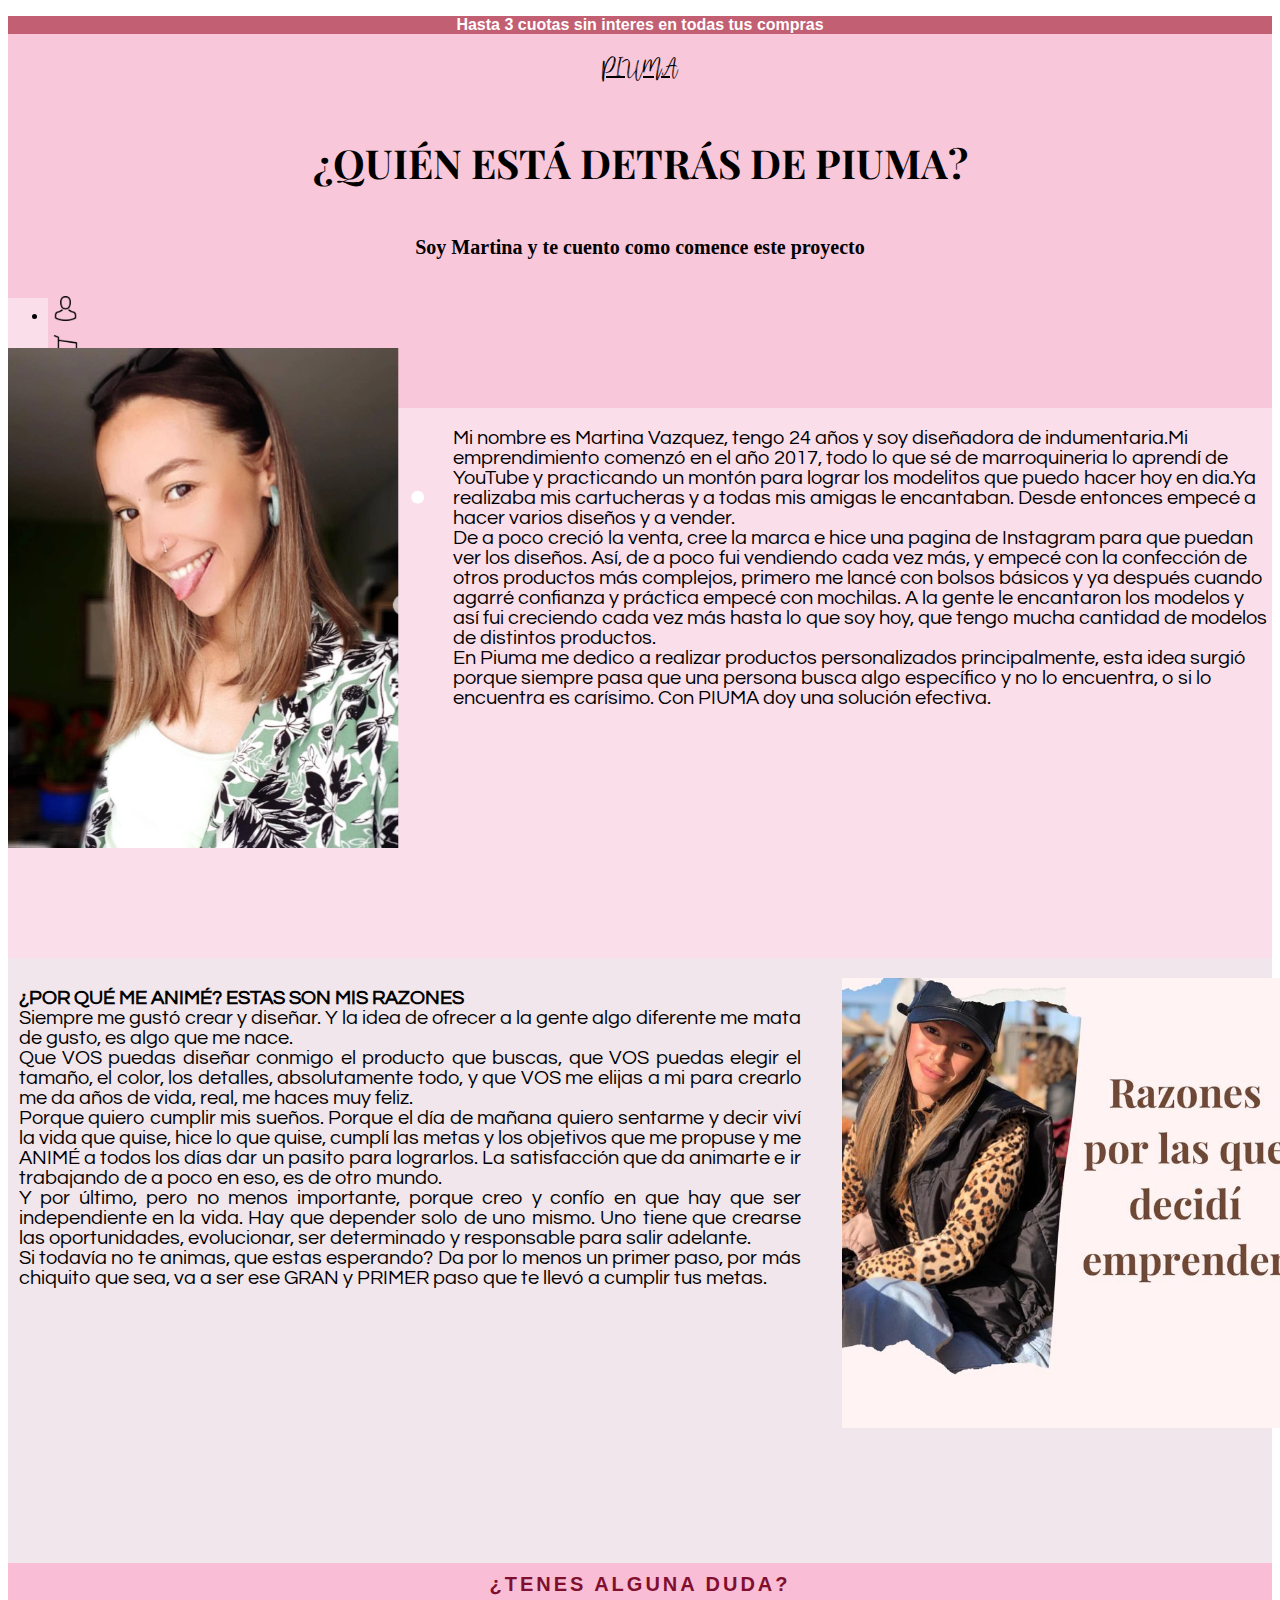
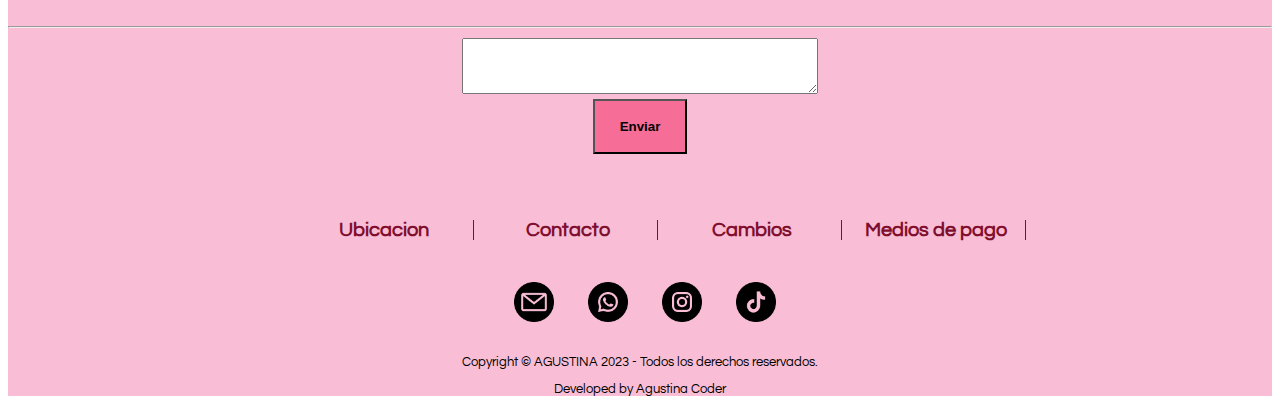
==== commit 0b495c0e: "final" ====
--- a/pages/quiensoy.html
+++ b/pages/quiensoy.html
@@ -147,7 +147,7 @@
 
             <div class="contenedor2">
                 <p class="text2">
-                    ¿POR QUÉ ME ANIMÉ? ESTAS SON MIS RAZONES
+                    <strong>¿POR QUÉ ME ANIMÉ? ESTAS SON MIS RAZONES</strong>
                     <br>
                     Siempre me gustó crear y diseñar. Y la idea de ofrecer a la gente algo diferente me mata de
                     gusto,
--- a/css/styles.css
+++ b/css/styles.css
@@ -195,6 +195,9 @@
   font-family: "$comun";
 }
 .contenedoruno .hola {
+  text-decoration: none !important;
+  color: deeppink;
+  font-weight: bold;
   border-right: 1px solid;
   font-size: 30px;
   padding: 10px;
@@ -581,7 +584,7 @@
   font-size: 14px;
 }
 .pagequiensoy .headpages-1 .dropdown-menu a:hover {
-  background-color: rgba(234, 148, 204, 0.9764705882);
+  background-color: rgba(234, 148, 204, 0.9764705882) !important;
   text-align: center;
 }
 
@@ -705,12 +708,16 @@
     margin: 0;
     padding: 0;
   }
-  h1 {
-    font-family: "letramarca";
+  .titulo {
+    text-align: center;
+  }
+  .titulo a {
+    text-decoration: none;
+    font-family: "$marca";
     font-size: 55px;
-    text-align: center;
     font-weight: bold;
     letter-spacing: 5px;
+    color: black;
   }
   .subtitulo {
     text-align: center;
@@ -929,7 +936,7 @@
   /* UBICACION */
   .head-mapa {
     width: 100%;
-    height: 265px;
+    height: 245px;
   }
   .head-mapa .ubicacion-titulo {
     font-family: "$title";
@@ -939,8 +946,11 @@
   }
   .head-mapa .piuma {
     text-align: center;
-    font-family: "$marca";
-    font-size: 25px;
+  }
+  .head-mapa .piuma a {
+    font-family: 25px;
+    font-size: 20px;
+    color: #000;
   }
   .mapa {
     width: 100%;
@@ -1064,12 +1074,16 @@
   header .nav-item-icono .nav-item-icono a:hover {
     background-color: rgba(255, 133, 233, 0.9764705882);
   }
-  header h1 {
+  header .titulo {
+    text-align: center;
+  }
+  header .titulo a {
+    text-decoration: none;
     font-family: "$marca";
     font-size: 40px;
-    text-align: center;
-    font-weight: bolder;
+    font-weight: bold;
     letter-spacing: 5px;
+    color: black;
   }
   header .subtitulo {
     text-align: center;
@@ -1437,7 +1451,7 @@
     display: grid;
     width: 100%;
     grid-template-areas: "head head" "nav nav" "main main" "foot foot";
-    grid-template-rows: 215px 50px;
+    grid-template-rows: 263px 50px;
     grid-template-columns: 180px;
   }
   .page header {
@@ -1501,7 +1515,7 @@
     display: grid;
     width: 100%;
     grid-template-areas: "head head" "nav nav" "main main" "foot foot";
-    grid-template-rows: 215px 50px;
+    grid-template-rows: 263px 50px;
     grid-template-columns: 180px;
   }
   .page header {
@@ -1509,7 +1523,13 @@
     background-color: #f8c7da;
   }
   .page header .piuma {
-    font-size: 15px;
+    text-align: center;
+  }
+  .page header .piuma a {
+    text-align: center;
+    font-family: 15px;
+    font-size: 20px;
+    color: #000;
   }
   .page header .sobres-titulo {
     font-family: "$title";
